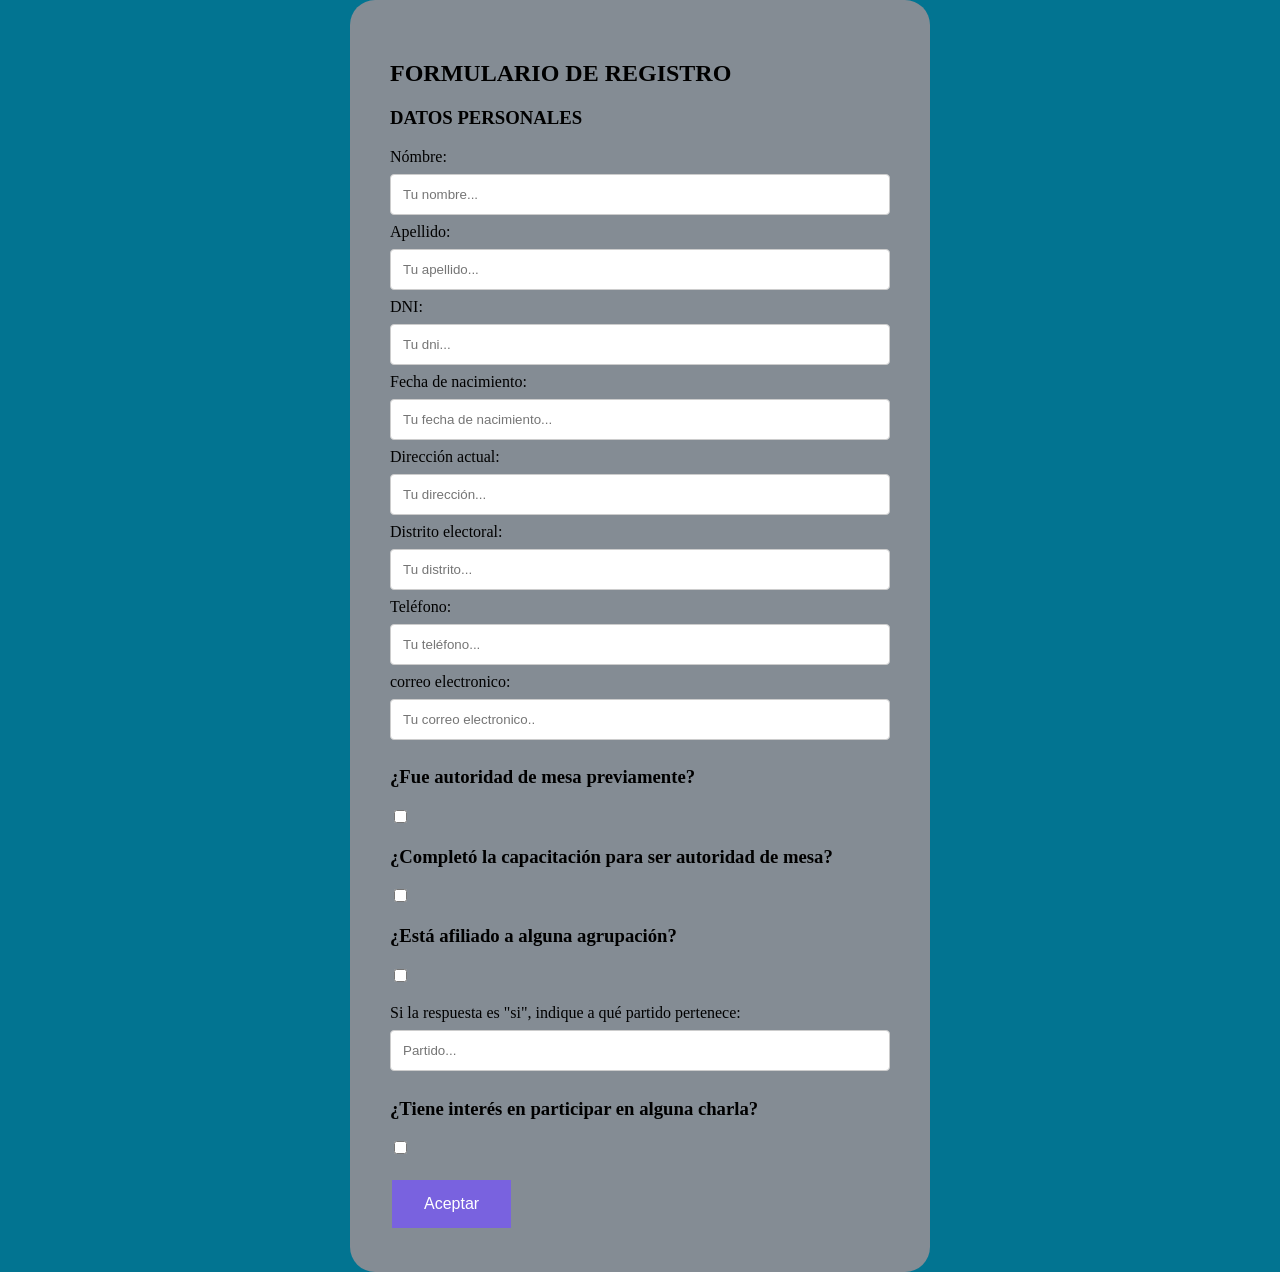
==== src/registro.html @ 09794c4d "Add files via upload subida de archivos" ====
<!DOCTYPE html>
<html>
<head>
  <link rel="stylesheet" href="registro.css">
</head>
 <link rel="stylesheet"href="registro.css">
<body>
<div id="div1"><div class="formulario">
  <div class="principal">
    <h2> FORMULARIO DE REGISTRO</h2>
    <h3> DATOS PERSONALES</h3>
    <form>
      <label for="nombre">Nómbre:</label><br>
      <input type="text" id="nombre" name="nombre" value="" placeholder="Tu nombre..."><br>
      <label for="apellido">Apellido:</label><br>
      <input type="text" id="apellido" name="apellido" value="" placeholder="Tu apellido..."><br>
      <label for="dni">DNI:</label><br>
      <input type="text" id="dni" name="dni" value="" placeholder="Tu dni..."><br>
      <label for="fecha-nacimiento">Fecha de nacimiento:</label><br>
      <input type="text" id="fecha-nacimiento" name="fecha-nacimiento" value="" placeholder="Tu fecha de nacimiento..."><br>
      <label for="direccion">Dirección actual:</label><br>
      <input type="text" id="direccion" name="direccion" value="" placeholder="Tu dirección..."><br>
      <label for="distrito">Distrito electoral:</label><br>
      <input type="text" id="distrito" name="distrito" value="" placeholder="Tu distrito..."><br>
      <label for="telefono">Teléfono:</label><br>
      <input type="text" id="telefono" name="telefono" value="" placeholder="Tu teléfono..."><br>
      <label for="correo">correo electronico:</label><br>
      <input type="text" id="correo" name="correo" value="" placeholder="Tu correo electronico.." >

      <h3>¿Fue autoridad de mesa previamente?</h3>
      <input type="checkbox" id="autoridad">

      <h3>¿Completó la capacitación para ser autoridad de mesa?</h3>
      <input type="checkbox" id="capacitado">
      
      <h3>¿Está afiliado a alguna agrupación?</h3>
      <input type="checkbox" id="afiliado">
      <br>
      <br>
      <label for="">Si la respuesta es "si", indique a qué partido pertenece:</label>
      <input type="text" id="partido" name="" value="" placeholder="Partido..."><br>

      <h3>¿Tiene interés en participar en alguna charla?</h3>
      <input type="checkbox" id="interesado">

      <br>
      <br>

      <button type="button" class="button" id="botonAceptar">Aceptar</button>
    </form>

</div></div></div>
<div id="mensaje-exito"></div>
<div id="contenido-detalle"></div>

<script>

  const botonAceptar= document.getElementById('botonAceptar');
  
  if(botonAceptar){
    botonAceptar.addEventListener('click',function(){
      
          const nombre = document.getElementById('nombre').value;
          const apellido = document.getElementById('apellido').value;
          const dni = document.getElementById('dni').value;
          const fecha = document.getElementById('fecha-nacimiento').value;
          const direccion = document.getElementById('direccion').value;
          const distrito = document.getElementById('distrito').value;
          const telefono = document.getElementById('telefono').value;
          const correo = document.getElementById('correo').value;
          const contenido = document.getElementById('contenido-detalle');

          const autoridad = document.getElementById('autoridad').checked ? "Si" : "No";
          const capacitado = document.getElementById('capacitado').checked ? "Si" : "No";
          const afiliado = document.getElementById('afiliado').checked ? "Si" : "No";
          const interesado = document.getElementById('interesado').checked ? "Si" : "No";

          const partido = document.getElementById('partido').value;

      if(!document.getElementById('autoridad').checked) console.log("checked");

          if(!nombre || !apellido || !dni || !fecha || !direccion 
          || !distrito || !telefono || !correo ||
          !document.getElementById('capacitado').checked){
            alert("Por favor, complete todos los campos.");
            return;
          }

          if(document.getElementById('afiliado').checked && document.getElementById('partido').value == ""){
            alert("por favor, ingrese el partido del que forma parte.");
            return;
          }

          const mensajeDeExito=document.getElementById('mensaje-exito');
          mensajeDeExito.innerHTML=`
          <div style="background-color:#d4edda;color:#155724;border:1px solid #c3e6cb;padding:15px;border-radius:8px;max-width:400px;margin:20px auto;text-align:center;font-family:sans-serif;box-shadow:0px 2px 5px rgba(0,0,0,0.1);">
            <p style="margin:0 0 10px 0; font-weight: bold;font-size:16px;">¡El formulario se envió con éxito!!</p>
            <button type="button" id="botonMostrarDetalle" style="background-color:#28a745; color:white;border:none;padding:8px 15px;border-radius:5px;cursor:pointer;font-weight:bold;">Mostrar detalle: </button>
            </div>
            `;

          document.getElementById('contenido-detalle').innerHTML="";

          document.getElementById('botonMostrarDetalle').addEventListener('click',function(){
            const contenido=document.getElementById('contenido-detalle');

             contenido.innerHTML = `
              <div class="detalle-charla open" style="background: white; border-radius:15px; padding:20px; box-shadow: 0px 4px 10px rgba(0,0,0,0.15); max-width:400px; margin:20px auto;">
                <div class="detalle-header">
                    <img src="https://media.istockphoto.com/id/1496531561/es/vector/mano-introduciendo-el-voto-en-una-urna-ilustraci%C3%B3n-vectorial-de-dibujos-animados.jpg?s=612x612&w=0&k=20&c=faI-19lgi9jde-MEdYovkEbMEC0nKADrxiVkyh07RYA=" style="width:100%; border-radius:15px; margin-bottom:15px;">
                    <h2 style="margin:0; color:#283655;">${nombre} ${apellido}</h2>
                </div>
                <div class="detalle-body" style="margin-top:20px; text-align:left;">
                  
                    <p><strong>DNI:</strong>${dni} </p>
                    <p><strong>Fecha de nacimiento:</strong>${fecha}</p>
                    <p><strong>Dirección actual:</strong>${direccion}</p>
                    <p><strong>Distrito electoral:</strong> ${distrito}</p>
                    <p><strong>Teléfono:</strong> ${telefono}</p>
                    
                    <p><strong>¿Fue autoridad?:</strong> ${autoridad}</p>
                    <p><strong>¿Completó la capacitación?:</strong> ${capacitado}</p>
                    <p><strong>¿Completó la capacitación?:</strong> ${afiliado}</p>
                    <p><strong>Partido:</strong> ${partido}</p>
                    <p><strong>¿Tiene interés en participar en charlas?:</strong> ${interesado}</p>
                    
                </div>
              </div>
            `;
            mensajeDeExito.innerHTML="";




          });

          
    });
  }
</script>

</body>
</html>
---- src/registro.css ----
body {
  background-color: rgb(2, 116, 145);
  margin: 0;
  padding: 0;

  display:flex;
  justify-content: center;
  align-items: center;
  min-height: 100vh;
  
  

}



#div1 {
  border-radius: 25px;
  background-color:rgb(132, 140, 148);
  padding: 40px; 
  width: 100%;
  border-radius: 25px;
  max-width: 500px;
  
  
  
  
}
.formulario{
  display:flex;
  flex-direction: colum;
  
  justify-content: space-around;
  align-items: flex-start;
  gap:15px;
  flex:400px;
}

.button {
  background-color: #7962df;
  border: none;
  color: white;
  padding: 15px 32px;
  text-align: center;
  text-decoration: none;
  display: inline-block;
  font-size: 16px;
  margin: 4px 2px;
  cursor: pointer;
}

input[type=text], select {
  width: 100%;
  padding: 12px;
  margin: 8px 0;
  display: inline-block;
  border: 1px solid #ccc;
  border-radius: 4px;
  box-sizing: border-box;
}

.card-registro {
  background-color: #ffffff;
  border: 1px solid #e0e0e0;
  border: radius 12px;
  
  padding: 25px;
  margin-top: 30px;
  box-shadow: 0 4px 6px rgba(0, 0,0, 0.05);
  font-family: 'Segoe UI', sans-serif;
}

.card-registro h2 {
  color: rgb(176, 76, 243);
  
  margin-top: 0;
  border-bottom:2px solid #a5d6a7;
  padding-bottom: 10px;
}

.datos-grid{
  display: grid;

  grid-template-columns: 1fr 1fr;
  grid-template-columns:repeat(auto-fit,minmax(200px,1fr));
  gap:10px 20px;
  margin-top:20px;

}

.item-dato {
  font-size: 14px;
  color:#555;
}

.item-dato strong {
  color:#333;
  display:block;
  margin-bottom:2px;
}

 #resultadoDelRegistro {
  flex:1;
  max-width: 500px;
  display:flex;

  word-wrap:break-word;
  word-break: break-all;
}
---- src/registro.css ----
body {
  background-color: rgb(2, 116, 145);
  margin: 0;
  padding: 0;

  display:flex;
  justify-content: center;
  align-items: center;
  min-height: 100vh;
  
  

}



#div1 {
  border-radius: 25px;
  background-color:rgb(132, 140, 148);
  padding: 40px; 
  width: 100%;
  border-radius: 25px;
  max-width: 500px;
  
  
  
  
}
.formulario{
  display:flex;
  flex-direction: colum;
  
  justify-content: space-around;
  align-items: flex-start;
  gap:15px;
  flex:400px;
}

.button {
  background-color: #7962df;
  border: none;
  color: white;
  padding: 15px 32px;
  text-align: center;
  text-decoration: none;
  display: inline-block;
  font-size: 16px;
  margin: 4px 2px;
  cursor: pointer;
}

input[type=text], select {
  width: 100%;
  padding: 12px;
  margin: 8px 0;
  display: inline-block;
  border: 1px solid #ccc;
  border-radius: 4px;
  box-sizing: border-box;
}

.card-registro {
  background-color: #ffffff;
  border: 1px solid #e0e0e0;
  border: radius 12px;
  
  padding: 25px;
  margin-top: 30px;
  box-shadow: 0 4px 6px rgba(0, 0,0, 0.05);
  font-family: 'Segoe UI', sans-serif;
}

.card-registro h2 {
  color: rgb(176, 76, 243);
  
  margin-top: 0;
  border-bottom:2px solid #a5d6a7;
  padding-bottom: 10px;
}

.datos-grid{
  display: grid;

  grid-template-columns: 1fr 1fr;
  grid-template-columns:repeat(auto-fit,minmax(200px,1fr));
  gap:10px 20px;
  margin-top:20px;

}

.item-dato {
  font-size: 14px;
  color:#555;
}

.item-dato strong {
  color:#333;
  display:block;
  margin-bottom:2px;
}

 #resultadoDelRegistro {
  flex:1;
  max-width: 500px;
  display:flex;

  word-wrap:break-word;
  word-break: break-all;
}
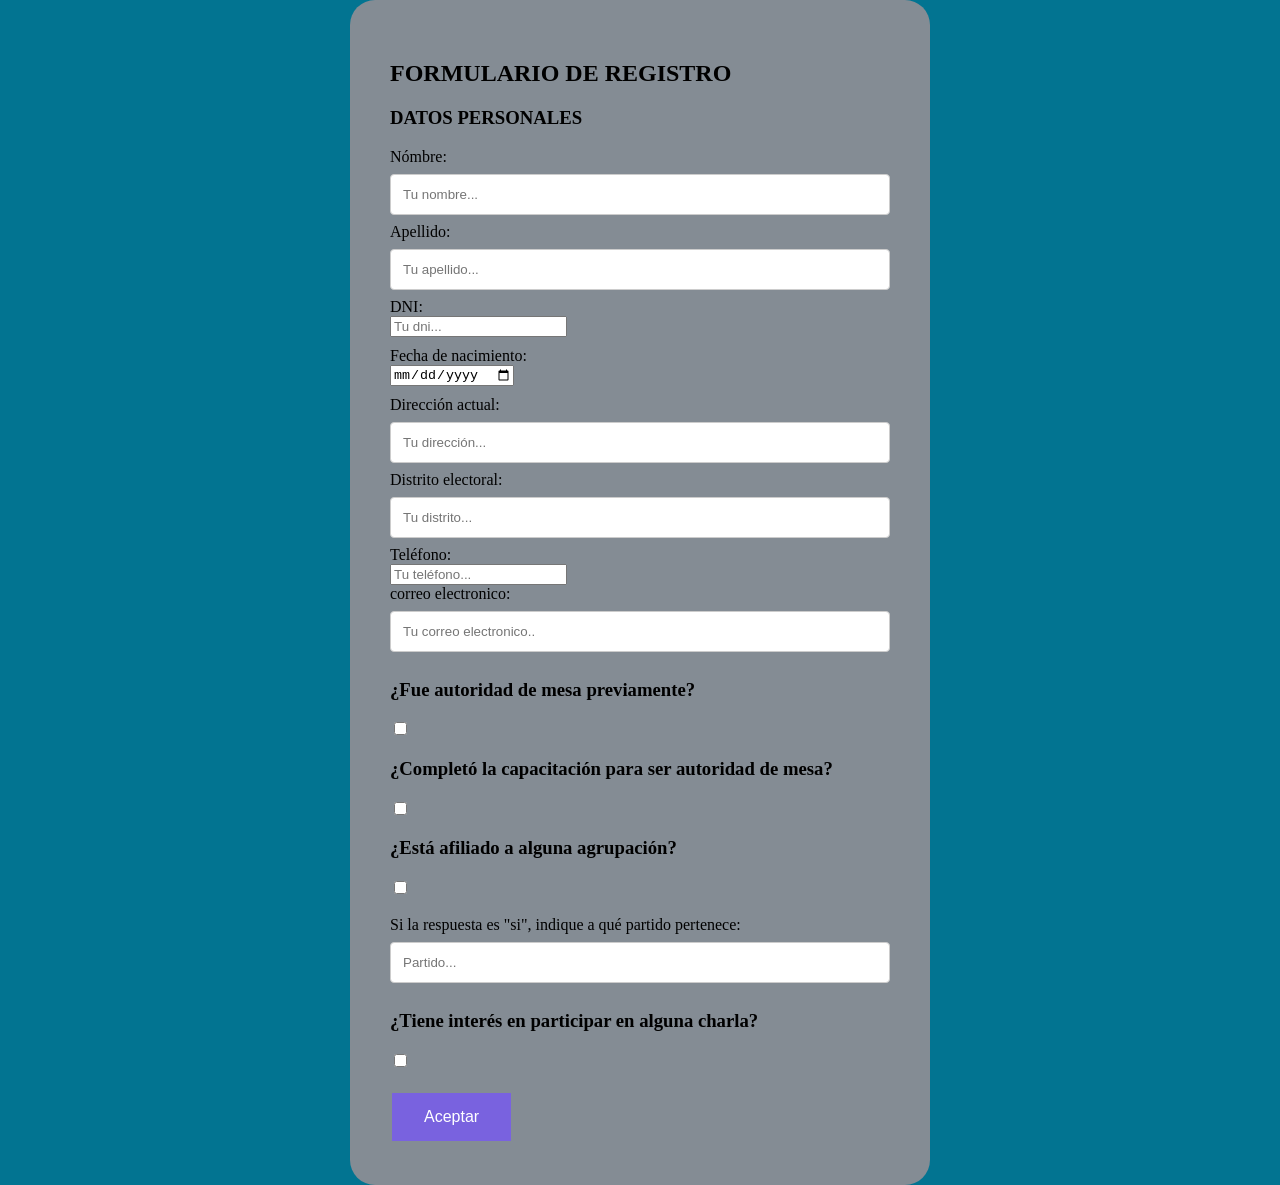
==== commit b079f9bd: "Add files via upload" ====
--- a/src/registro.html
+++ b/src/registro.html
@@ -15,15 +15,15 @@
       <label for="apellido">Apellido:</label><br>
       <input type="text" id="apellido" name="apellido" value="" placeholder="Tu apellido..."><br>
       <label for="dni">DNI:</label><br>
-      <input type="text" id="dni" name="dni" value="" placeholder="Tu dni..."><br>
+      <input type="number" id="dni" name="dni" value="" placeholder="Tu dni..." style="margin-bottom: 10px;"><br>
       <label for="fecha-nacimiento">Fecha de nacimiento:</label><br>
-      <input type="text" id="fecha-nacimiento" name="fecha-nacimiento" value="" placeholder="Tu fecha de nacimiento..."><br>
+      <input type="date" id="fecha-nacimiento" name="fecha-nacimiento" value="" placeholder="Tu fecha de nacimiento..." style="margin-bottom: 10px;"><br>
       <label for="direccion">Dirección actual:</label><br>
       <input type="text" id="direccion" name="direccion" value="" placeholder="Tu dirección..."><br>
       <label for="distrito">Distrito electoral:</label><br>
       <input type="text" id="distrito" name="distrito" value="" placeholder="Tu distrito..."><br>
       <label for="telefono">Teléfono:</label><br>
-      <input type="text" id="telefono" name="telefono" value="" placeholder="Tu teléfono..."><br>
+      <input type="number" id="telefono" name="telefono" value="" placeholder="Tu teléfono..."><br>
       <label for="correo">correo electronico:</label><br>
       <input type="text" id="correo" name="correo" value="" placeholder="Tu correo electronico.." >
 
@@ -120,7 +120,7 @@
                     
                     <p><strong>¿Fue autoridad?:</strong> ${autoridad}</p>
                     <p><strong>¿Completó la capacitación?:</strong> ${capacitado}</p>
-                    <p><strong>¿Completó la capacitación?:</strong> ${afiliado}</p>
+                    <p><strong>¿Está afiliado a alguna agrupación?:</strong> ${afiliado}</p>
                     <p><strong>Partido:</strong> ${partido}</p>
                     <p><strong>¿Tiene interés en participar en charlas?:</strong> ${interesado}</p>
                     
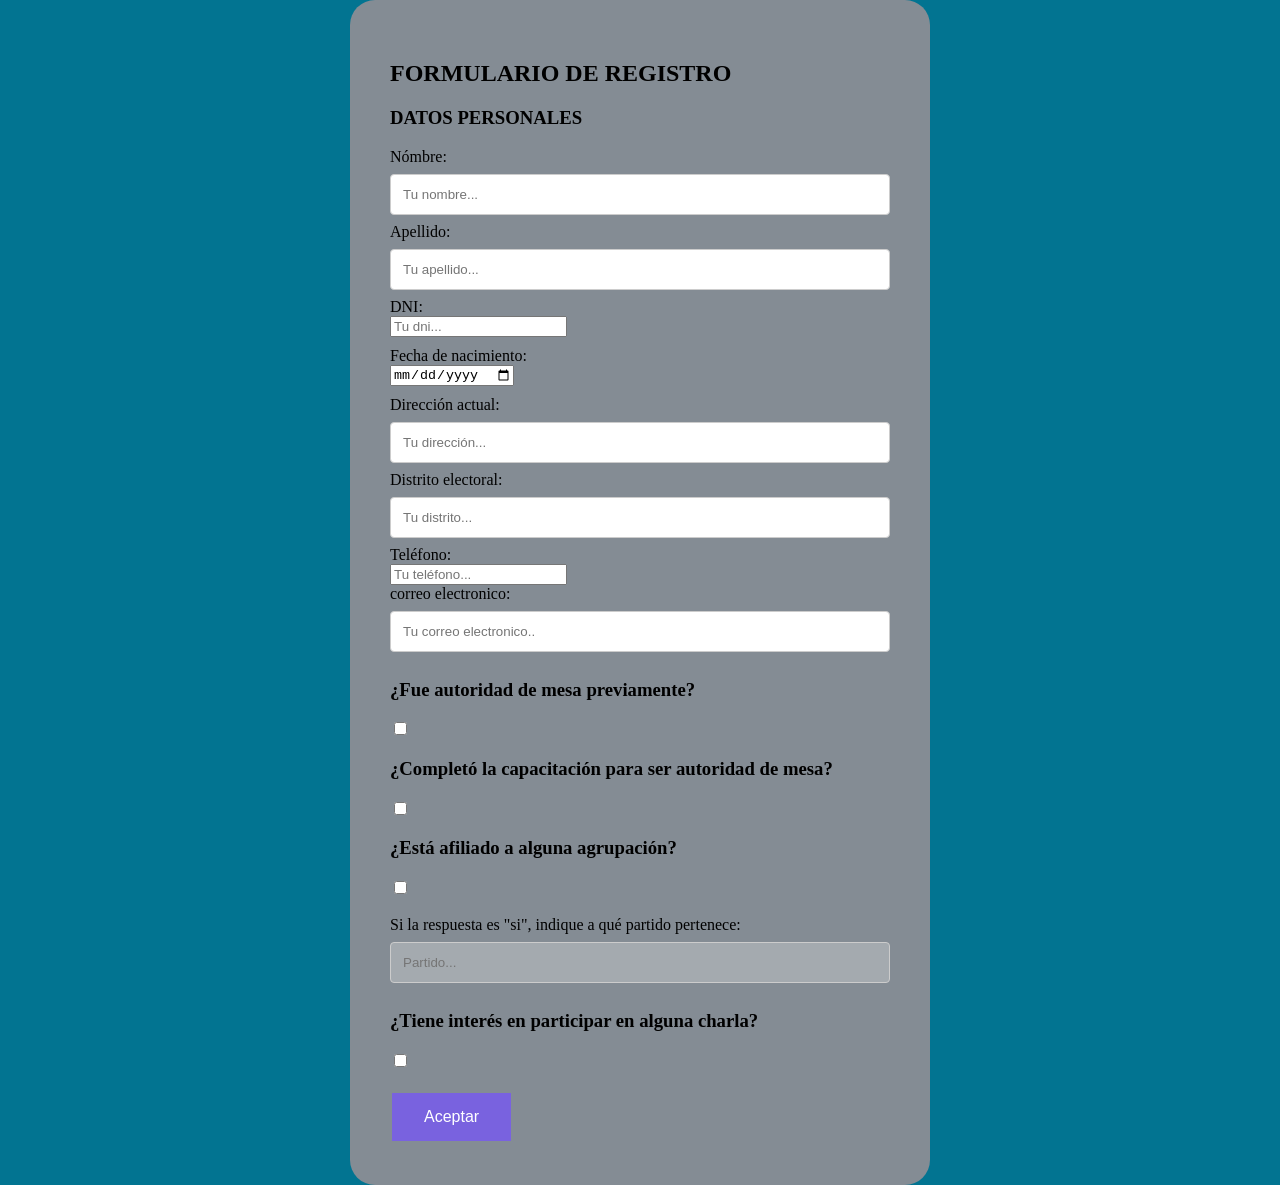
==== commit 32825528: "Add files via upload" ====
--- a/src/registro.html
+++ b/src/registro.html
@@ -34,11 +34,11 @@
       <input type="checkbox" id="capacitado">
       
       <h3>¿Está afiliado a alguna agrupación?</h3>
-      <input type="checkbox" id="afiliado">
+      <input type="checkbox" id="afiliado" onclick="habilitarInput()">
       <br>
       <br>
       <label for="">Si la respuesta es "si", indique a qué partido pertenece:</label>
-      <input type="text" id="partido" name="" value="" placeholder="Partido..."><br>
+      <input type="text" id="partido" name="" value="" disabled placeholder="Partido..."><br>
 
       <h3>¿Tiene interés en participar en alguna charla?</h3>
       <input type="checkbox" id="interesado">
@@ -112,17 +112,17 @@
                 </div>
                 <div class="detalle-body" style="margin-top:20px; text-align:left;">
                   
-                    <p><strong>DNI:</strong>${dni} </p>
-                    <p><strong>Fecha de nacimiento:</strong>${fecha}</p>
-                    <p><strong>Dirección actual:</strong>${direccion}</p>
-                    <p><strong>Distrito electoral:</strong> ${distrito}</p>
-                    <p><strong>Teléfono:</strong> ${telefono}</p>
+                    <p><strong>DNI: </strong>${dni} </p>
+                    <p><strong>Fecha de nacimiento: </strong> ${fecha}</p>
+                    <p><strong>Dirección actual: </strong> ${direccion}</p>
+                    <p><strong>Distrito electoral: </strong> ${distrito}</p>
+                    <p><strong>Teléfono: </strong> ${telefono}</p>
                     
-                    <p><strong>¿Fue autoridad?:</strong> ${autoridad}</p>
-                    <p><strong>¿Completó la capacitación?:</strong> ${capacitado}</p>
-                    <p><strong>¿Está afiliado a alguna agrupación?:</strong> ${afiliado}</p>
-                    <p><strong>Partido:</strong> ${partido}</p>
-                    <p><strong>¿Tiene interés en participar en charlas?:</strong> ${interesado}</p>
+                    <p><strong>¿Fue autoridad?: </strong> ${autoridad}</p>
+                    <p><strong>¿Completó la capacitación?: </strong> ${capacitado}</p>
+                    <p><strong>¿Está afiliado a alguna agrupación?: </strong> ${afiliado}</p>
+                    <p><strong>Partido: </strong> ${partido}</p>
+                    <p><strong>¿Tiene interés en participar en charlas?: </strong> ${interesado}</p>
                     
                 </div>
               </div>
@@ -139,5 +139,21 @@
   }
 </script>
 
+<script>
+  
+  function habilitarInput(){
+
+    if(document.getElementById('afiliado').checked){
+      document.getElementById('partido').disabled = false;
+    } 
+    else {
+     document.getElementById('partido').disabled = true;
+    }
+    
+  
+  }
+
+</script>
+
 </body>
 </html>
